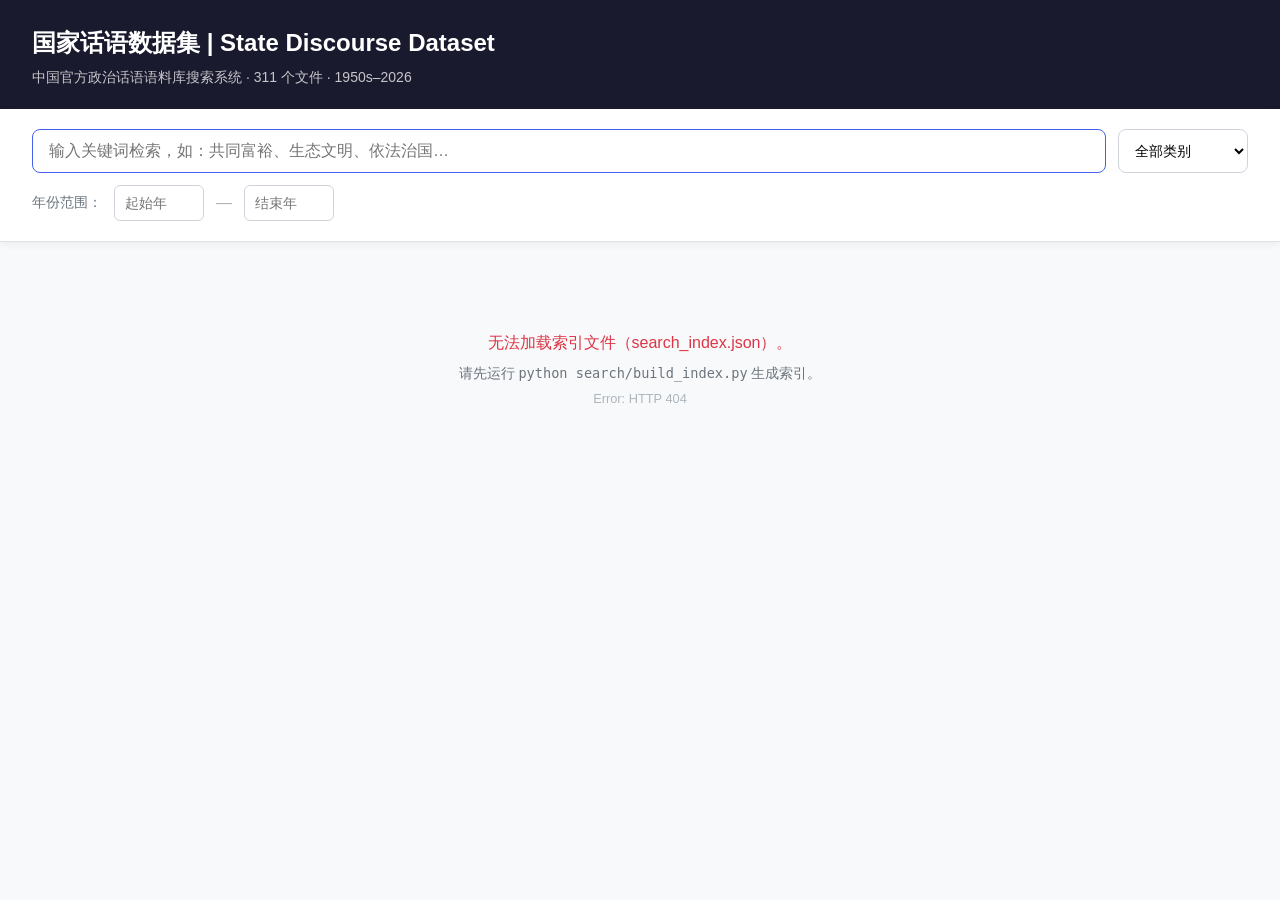
==== search/index.html @ e4d6f854 "Initial release: user guide book and corpus search system - Quarto HTML book: 9-chapter user manual " ====
<!DOCTYPE html>
<html lang="zh">
<head>
  <meta charset="UTF-8">
  <meta name="viewport" content="width=device-width, initial-scale=1.0">
  <title>国家话语数据集 | 语料检索</title>
  <style>
    *, *::before, *::after { box-sizing: border-box; margin: 0; padding: 0; }

    body {
      font-family: -apple-system, BlinkMacSystemFont, "PingFang SC", "Hiragino Sans GB",
                   "Microsoft YaHei", "Segoe UI", sans-serif;
      background: #f8f9fa;
      color: #212529;
      line-height: 1.6;
    }

    /* ── Header ── */
    header {
      background: #1a1a2e;
      color: #fff;
      padding: 24px 32px 20px;
    }
    header h1 { font-size: 1.5rem; font-weight: 700; margin-bottom: 4px; }
    header p  { font-size: 0.875rem; opacity: 0.75; }

    /* ── Search bar ── */
    .search-wrap {
      background: #fff;
      border-bottom: 1px solid #dee2e6;
      padding: 20px 32px;
      position: sticky;
      top: 0;
      z-index: 100;
      box-shadow: 0 2px 8px rgba(0,0,0,.06);
    }
    .search-row {
      display: flex;
      gap: 12px;
      align-items: center;
      flex-wrap: wrap;
    }
    #query {
      flex: 1;
      min-width: 220px;
      height: 44px;
      padding: 0 16px;
      border: 1.5px solid #ced4da;
      border-radius: 8px;
      font-size: 1rem;
      outline: none;
      transition: border-color .2s;
    }
    #query:focus { border-color: #4361ee; }

    select {
      height: 44px;
      padding: 0 12px;
      border: 1.5px solid #ced4da;
      border-radius: 8px;
      font-size: 0.9rem;
      background: #fff;
      cursor: pointer;
      outline: none;
    }
    select:focus { border-color: #4361ee; }

    .filter-row {
      display: flex;
      gap: 12px;
      margin-top: 12px;
      align-items: center;
      flex-wrap: wrap;
    }
    .filter-row label { font-size: 0.85rem; color: #6c757d; white-space: nowrap; }
    .filter-row input[type=number] {
      width: 90px;
      height: 36px;
      padding: 0 10px;
      border: 1.5px solid #ced4da;
      border-radius: 6px;
      font-size: 0.9rem;
      outline: none;
    }
    .filter-row input[type=number]:focus { border-color: #4361ee; }

    /* ── Stats ── */
    .stats {
      padding: 12px 32px;
      font-size: 0.85rem;
      color: #6c757d;
    }

    /* ── Results ── */
    main { padding: 0 32px 48px; max-width: 960px; margin: 0 auto; }

    .result-card {
      background: #fff;
      border: 1px solid #e9ecef;
      border-radius: 10px;
      padding: 16px 20px;
      margin-bottom: 12px;
      transition: box-shadow .15s;
    }
    .result-card:hover { box-shadow: 0 4px 16px rgba(0,0,0,.08); }

    .card-meta {
      display: flex;
      align-items: center;
      gap: 10px;
      margin-bottom: 8px;
      flex-wrap: wrap;
    }
    .badge {
      display: inline-block;
      padding: 2px 10px;
      border-radius: 20px;
      font-size: 0.75rem;
      font-weight: 600;
      white-space: nowrap;
    }
    .badge-习近平讲话   { background: #ffd6a5; color: #7d4e00; }
    .badge-人民网政绩观 { background: #ffc8dd; color: #6a0032; }
    .badge-领导人著作   { background: #caffbf; color: #1a5c00; }
    .badge-党代会       { background: #9bf6ff; color: #005c6b; }
    .badge-两会         { background: #a0c4ff; color: #003399; }
    .badge-白皮书       { background: #bdb2ff; color: #3d0080; }
    .badge-党规党史     { background: #fdffb6; color: #5c5000; }
    .badge-意识形态     { background: #e8d5b7; color: #5c3a00; }
    .badge-求是         { background: #d5e8d4; color: #1a4700; }

    .card-title {
      font-size: 0.95rem;
      font-weight: 600;
      color: #343a40;
      flex: 1;
    }
    .card-date {
      font-size: 0.8rem;
      color: #868e96;
      white-space: nowrap;
    }
    .card-source {
      font-size: 0.78rem;
      color: #adb5bd;
      margin-bottom: 8px;
    }
    .card-snippet {
      font-size: 0.9rem;
      color: #495057;
      line-height: 1.7;
    }
    .highlight {
      background: #fff3bf;
      border-radius: 3px;
      padding: 0 2px;
      font-weight: 600;
    }

    /* ── Empty / Loading ── */
    .empty {
      text-align: center;
      padding: 64px 32px;
      color: #adb5bd;
    }
    .empty h2 { font-size: 1.1rem; margin-bottom: 8px; }
    .empty p  { font-size: 0.9rem; }

    #loading {
      text-align: center;
      padding: 64px;
      color: #6c757d;
      font-size: 1rem;
    }

    /* ── Pagination ── */
    .pagination {
      display: flex;
      justify-content: center;
      gap: 8px;
      margin-top: 24px;
      flex-wrap: wrap;
    }
    .pagination button {
      padding: 6px 14px;
      border: 1px solid #dee2e6;
      border-radius: 6px;
      background: #fff;
      cursor: pointer;
      font-size: 0.875rem;
      transition: background .15s;
    }
    .pagination button:hover:not(:disabled) { background: #e9ecef; }
    .pagination button.active { background: #4361ee; color: #fff; border-color: #4361ee; }
    .pagination button:disabled { opacity: 0.4; cursor: default; }

    @media (max-width: 600px) {
      header, .search-wrap, .stats, main { padding-left: 16px; padding-right: 16px; }
    }
  </style>
</head>
<body>

<header>
  <h1>国家话语数据集 | State Discourse Dataset</h1>
  <p>中国官方政治话语语料库搜索系统 · 311 个文件 · 1950s–2026</p>
</header>

<div class="search-wrap">
  <div class="search-row">
    <input id="query" type="text" placeholder="输入关键词检索，如：共同富裕、生态文明、依法治国…"
           autocomplete="off" autofocus>
    <select id="categoryFilter">
      <option value="">全部类别</option>
      <option value="习近平讲话">习近平讲话</option>
      <option value="人民网政绩观">人民网政绩观</option>
      <option value="领导人著作">领导人著作</option>
      <option value="党代会">党代会</option>
      <option value="两会">两会</option>
      <option value="白皮书">白皮书</option>
      <option value="党规党史">党规党史</option>
      <option value="意识形态">意识形态</option>
      <option value="求是">求是</option>
    </select>
  </div>
  <div class="filter-row">
    <label>年份范围：</label>
    <input id="yearStart" type="number" placeholder="起始年" min="1950" max="2026">
    <span style="color:#adb5bd">—</span>
    <input id="yearEnd" type="number" placeholder="结束年" min="1950" max="2026">
  </div>
</div>

<div class="stats" id="stats"></div>

<main id="results">
  <div id="loading">正在加载索引…</div>
</main>

<script>
// ── 配置 ──────────────────────────────────────────────────────────
const PAGE_SIZE = 20;   // 每页显示条数
const DEBOUNCE_MS = 200; // 搜索防抖延迟

// ── 状态 ──────────────────────────────────────────────────────────
let allRecords = [];
let filteredRecords = [];
let currentPage = 1;

// ── 加载索引 ──────────────────────────────────────────────────────
fetch('search_index.json')
  .then(r => {
    if (!r.ok) throw new Error(`HTTP ${r.status}`);
    return r.json();
  })
  .then(data => {
    allRecords = data;
    document.getElementById('loading').remove();
    renderStats(allRecords.length, allRecords.length);
    renderEmpty('请在上方输入关键词开始检索');
  })
  .catch(err => {
    document.getElementById('loading').innerHTML =
      `<p style="color:#dc3545">无法加载索引文件（search_index.json）。</p>
       <p style="font-size:.85rem;margin-top:8px">请先运行 <code>python search/build_index.py</code> 生成索引。</p>
       <p style="font-size:.8rem;color:#adb5bd;margin-top:4px">${err}</p>`;
  });

// ── 搜索逻辑 ──────────────────────────────────────────────────────
function escapeRegex(s) {
  return s.replace(/[.*+?^${}()|[\]\\]/g, '\\$&');
}

function doSearch() {
  const query = document.getElementById('query').value.trim();
  const category = document.getElementById('categoryFilter').value;
  const yearStart = parseInt(document.getElementById('yearStart').value) || null;
  const yearEnd   = parseInt(document.getElementById('yearEnd').value) || null;

  if (!query && !category && !yearStart && !yearEnd) {
    filteredRecords = [];
    renderStats(allRecords.length, 0);
    renderEmpty('请在上方输入关键词开始检索');
    return;
  }

  const terms = query ? query.split(/\s+/).filter(Boolean) : [];

  filteredRecords = allRecords.filter(rec => {
    // 类别筛选
    if (category && rec.category !== category) return false;

    // 年份筛选
    if (yearStart || yearEnd) {
      const y = parseInt((rec.date || '').match(/\d{4}/)?.[0]) || null;
      if (yearStart && (!y || y < yearStart)) return false;
      if (yearEnd   && (!y || y > yearEnd))   return false;
    }

    // 关键词筛选（所有词都要匹配）
    if (terms.length > 0) {
      const haystack = (rec.title + ' ' + rec.snippet + ' ' + rec.source).toLowerCase();
      if (!terms.every(t => haystack.includes(t.toLowerCase()))) return false;
    }

    return true;
  });

  currentPage = 1;
  renderStats(allRecords.length, filteredRecords.length);
  renderPage();
}

// ── 高亮 ──────────────────────────────────────────────────────────
function highlight(text, terms) {
  if (!terms || terms.length === 0) return escapeHtml(text);
  let result = escapeHtml(text);
  terms.forEach(t => {
    const rx = new RegExp(escapeRegex(escapeHtml(t)), 'gi');
    result = result.replace(rx, m => `<mark class="highlight">${m}</mark>`);
  });
  return result;
}

function escapeHtml(s) {
  return String(s)
    .replace(/&/g, '&amp;')
    .replace(/</g, '&lt;')
    .replace(/>/g, '&gt;')
    .replace(/"/g, '&quot;');
}

// ── 渲染 ──────────────────────────────────────────────────────────
function renderStats(total, found) {
  const el = document.getElementById('stats');
  if (found === 0 && !document.getElementById('query').value.trim()) {
    el.textContent = `数据库共 ${total.toLocaleString()} 条记录`;
  } else {
    el.textContent = `数据库共 ${total.toLocaleString()} 条记录 · 符合条件：${found.toLocaleString()} 条`;
  }
}

function renderEmpty(msg) {
  document.getElementById('results').innerHTML =
    `<div class="empty"><h2>${msg}</h2></div>`;
}

function renderPage() {
  const terms = document.getElementById('query').value.trim().split(/\s+/).filter(Boolean);
  const start = (currentPage - 1) * PAGE_SIZE;
  const pageItems = filteredRecords.slice(start, start + PAGE_SIZE);

  if (filteredRecords.length === 0) {
    renderEmpty('未找到符合条件的记录');
    return;
  }

  const totalPages = Math.ceil(filteredRecords.length / PAGE_SIZE);
  let html = '';

  pageItems.forEach(rec => {
    html += `
      <div class="result-card">
        <div class="card-meta">
          <span class="badge badge-${rec.category}">${rec.category}</span>
          <span class="card-title">${highlight(rec.title || '（无标题）', terms)}</span>
          ${rec.date ? `<span class="card-date">${escapeHtml(rec.date)}</span>` : ''}
        </div>
        <div class="card-source">${escapeHtml(rec.source)}</div>
        <div class="card-snippet">${highlight(rec.snippet, terms)}</div>
      </div>`;
  });

  // 分页
  html += `<div class="pagination">`;
  html += `<button onclick="goPage(${currentPage-1})" ${currentPage===1?'disabled':''}>‹ 上一页</button>`;

  const range = pageRange(currentPage, totalPages);
  range.forEach(p => {
    if (p === '…') {
      html += `<button disabled>…</button>`;
    } else {
      html += `<button class="${p===currentPage?'active':''}" onclick="goPage(${p})">${p}</button>`;
    }
  });

  html += `<button onclick="goPage(${currentPage+1})" ${currentPage===totalPages?'disabled':''}>下一页 ›</button>`;
  html += `</div>`;

  document.getElementById('results').innerHTML = html;
  window.scrollTo({ top: document.querySelector('.stats').offsetTop - 80, behavior: 'smooth' });
}

function pageRange(cur, total) {
  if (total <= 7) return Array.from({length: total}, (_, i) => i+1);
  const pages = [];
  if (cur > 3) { pages.push(1); if (cur > 4) pages.push('…'); }
  for (let i = Math.max(1, cur-2); i <= Math.min(total, cur+2); i++) pages.push(i);
  if (cur < total - 2) { if (cur < total - 3) pages.push('…'); pages.push(total); }
  return pages;
}

function goPage(p) {
  currentPage = p;
  renderPage();
}

// ── 事件绑定 ──────────────────────────────────────────────────────
let debounceTimer;
function debounced() {
  clearTimeout(debounceTimer);
  debounceTimer = setTimeout(doSearch, DEBOUNCE_MS);
}

document.getElementById('query').addEventListener('input', debounced);
document.getElementById('categoryFilter').addEventListener('change', doSearch);
document.getElementById('yearStart').addEventListener('input', debounced);
document.getElementById('yearEnd').addEventListener('input', debounced);
</script>
</body>
</html>
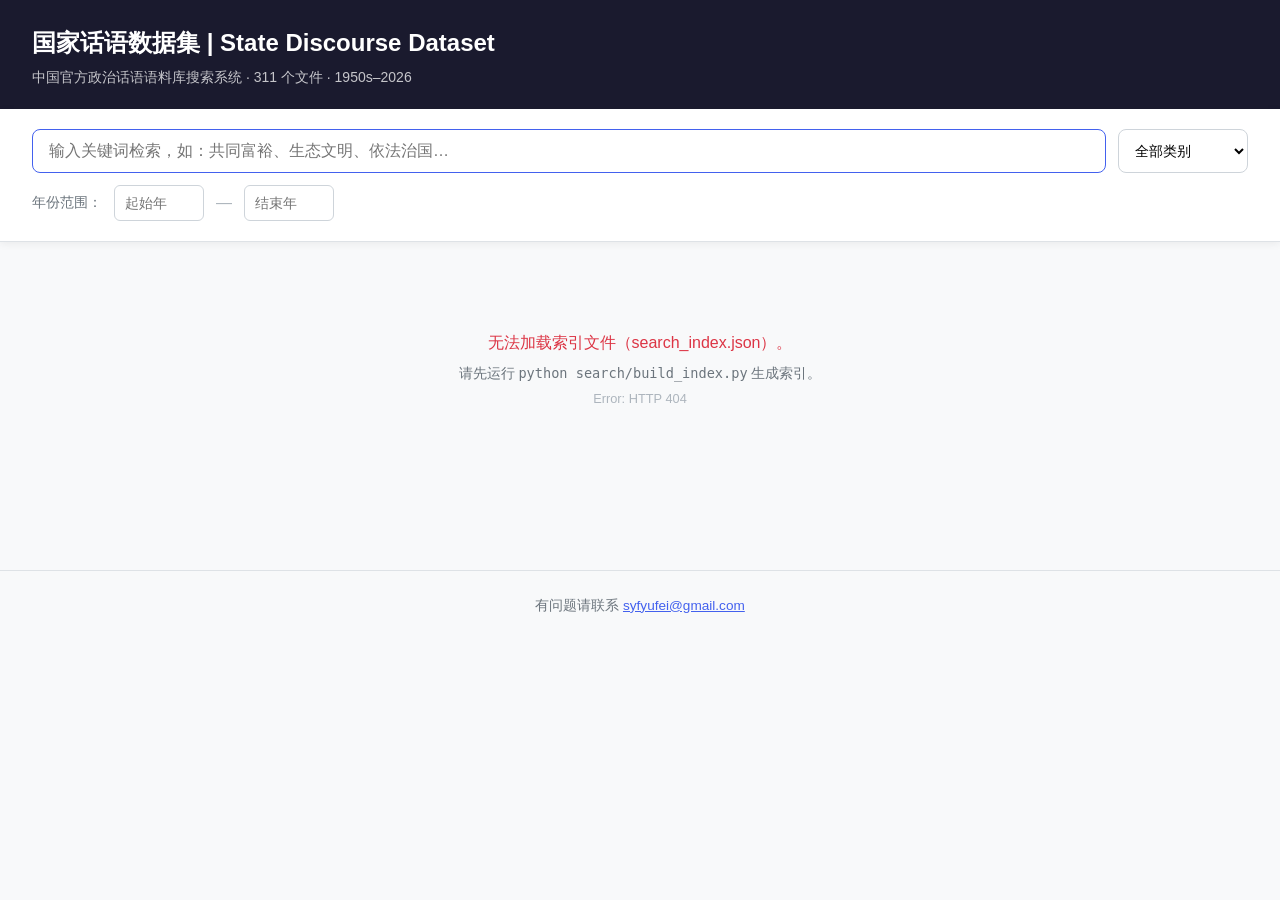
==== commit f8224d92: "Add contact info footer to book and search system Co-Authored-By: Claude Sonnet 4.6 <noreply@anthrop" ====
--- a/search/index.html
+++ b/search/index.html
@@ -417,5 +417,10 @@
 document.getElementById('yearStart').addEventListener('input', debounced);
 document.getElementById('yearEnd').addEventListener('input', debounced);
 </script>
+
+<footer style="text-align:center; padding:24px 32px; font-size:0.85rem; color:#6c757d; border-top:1px solid #dee2e6; margin-top:48px;">
+  有问题请联系 <a href="mailto:syfyufei@gmail.com" style="color:#4361ee;">syfyufei@gmail.com</a>
+</footer>
+
 </body>
 </html>
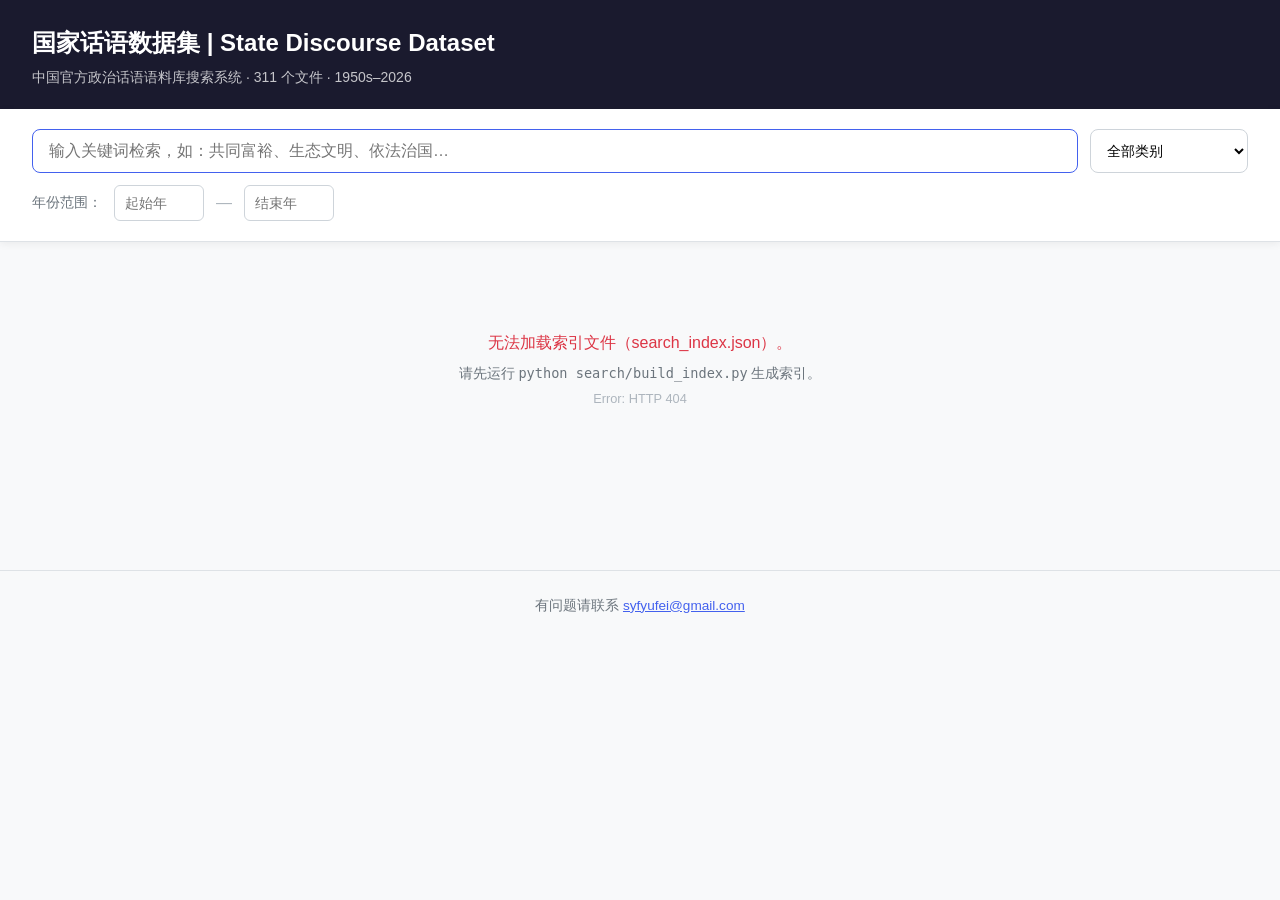
==== commit cde5cfd7: "push" ====
--- a/search/index.html
+++ b/search/index.html
@@ -119,7 +119,7 @@
       font-weight: 600;
       white-space: nowrap;
     }
-    .badge-习近平讲话   { background: #ffd6a5; color: #7d4e00; }
+    .badge-习近平总书记讲话   { background: #ffd6a5; color: #7d4e00; }
     .badge-人民网政绩观 { background: #ffc8dd; color: #6a0032; }
     .badge-领导人著作   { background: #caffbf; color: #1a5c00; }
     .badge-党代会       { background: #9bf6ff; color: #005c6b; }
@@ -212,7 +212,7 @@
            autocomplete="off" autofocus>
     <select id="categoryFilter">
       <option value="">全部类别</option>
-      <option value="习近平讲话">习近平讲话</option>
+      <option value="习近平总书记讲话">习近平总书记讲话</option>
       <option value="人民网政绩观">人民网政绩观</option>
       <option value="领导人著作">领导人著作</option>
       <option value="党代会">党代会</option>
